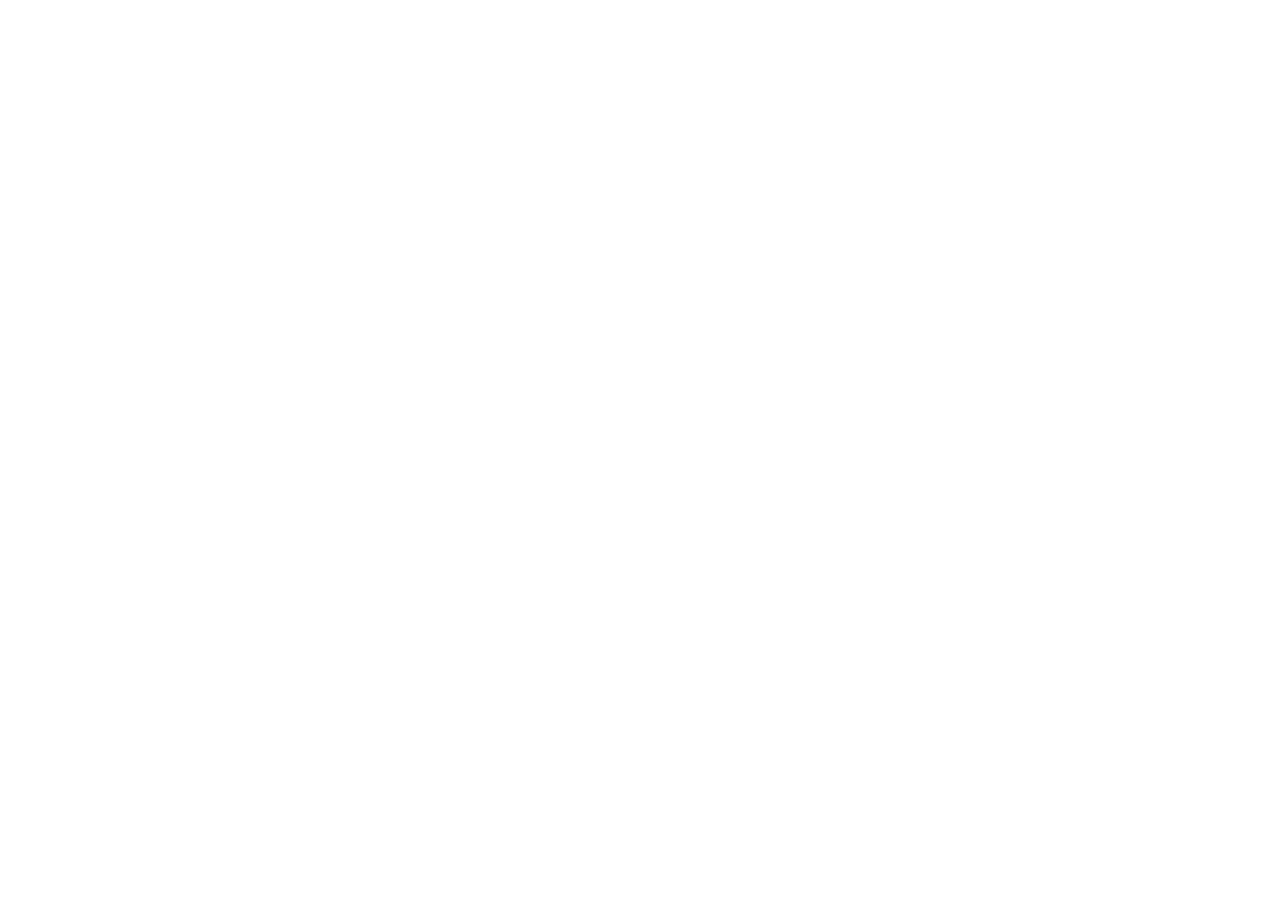
==== index.html @ 3649bbe2 "Crear estructure de proyecto" ====
<!-- Autores: Carlos Santos, Francisco Montoya, Jimmy Vasquez, Edwin Morataya
Fecha: Septiembre 20, 2024 -->
<!DOCTYPE html>
<html lang="en">
  <head>
    <meta charset="UTF-8" />
    <meta name="viewport" content="width=device-width, initial-scale=1.0" />
    <title>Agencia de viajes</title>
    <link rel="stylesheet" href="./assets/css/styles.css" />
  </head>
  <body>
    <div class="container">
      <main class="main-container"></main>
    </div>
  </body>
</html>
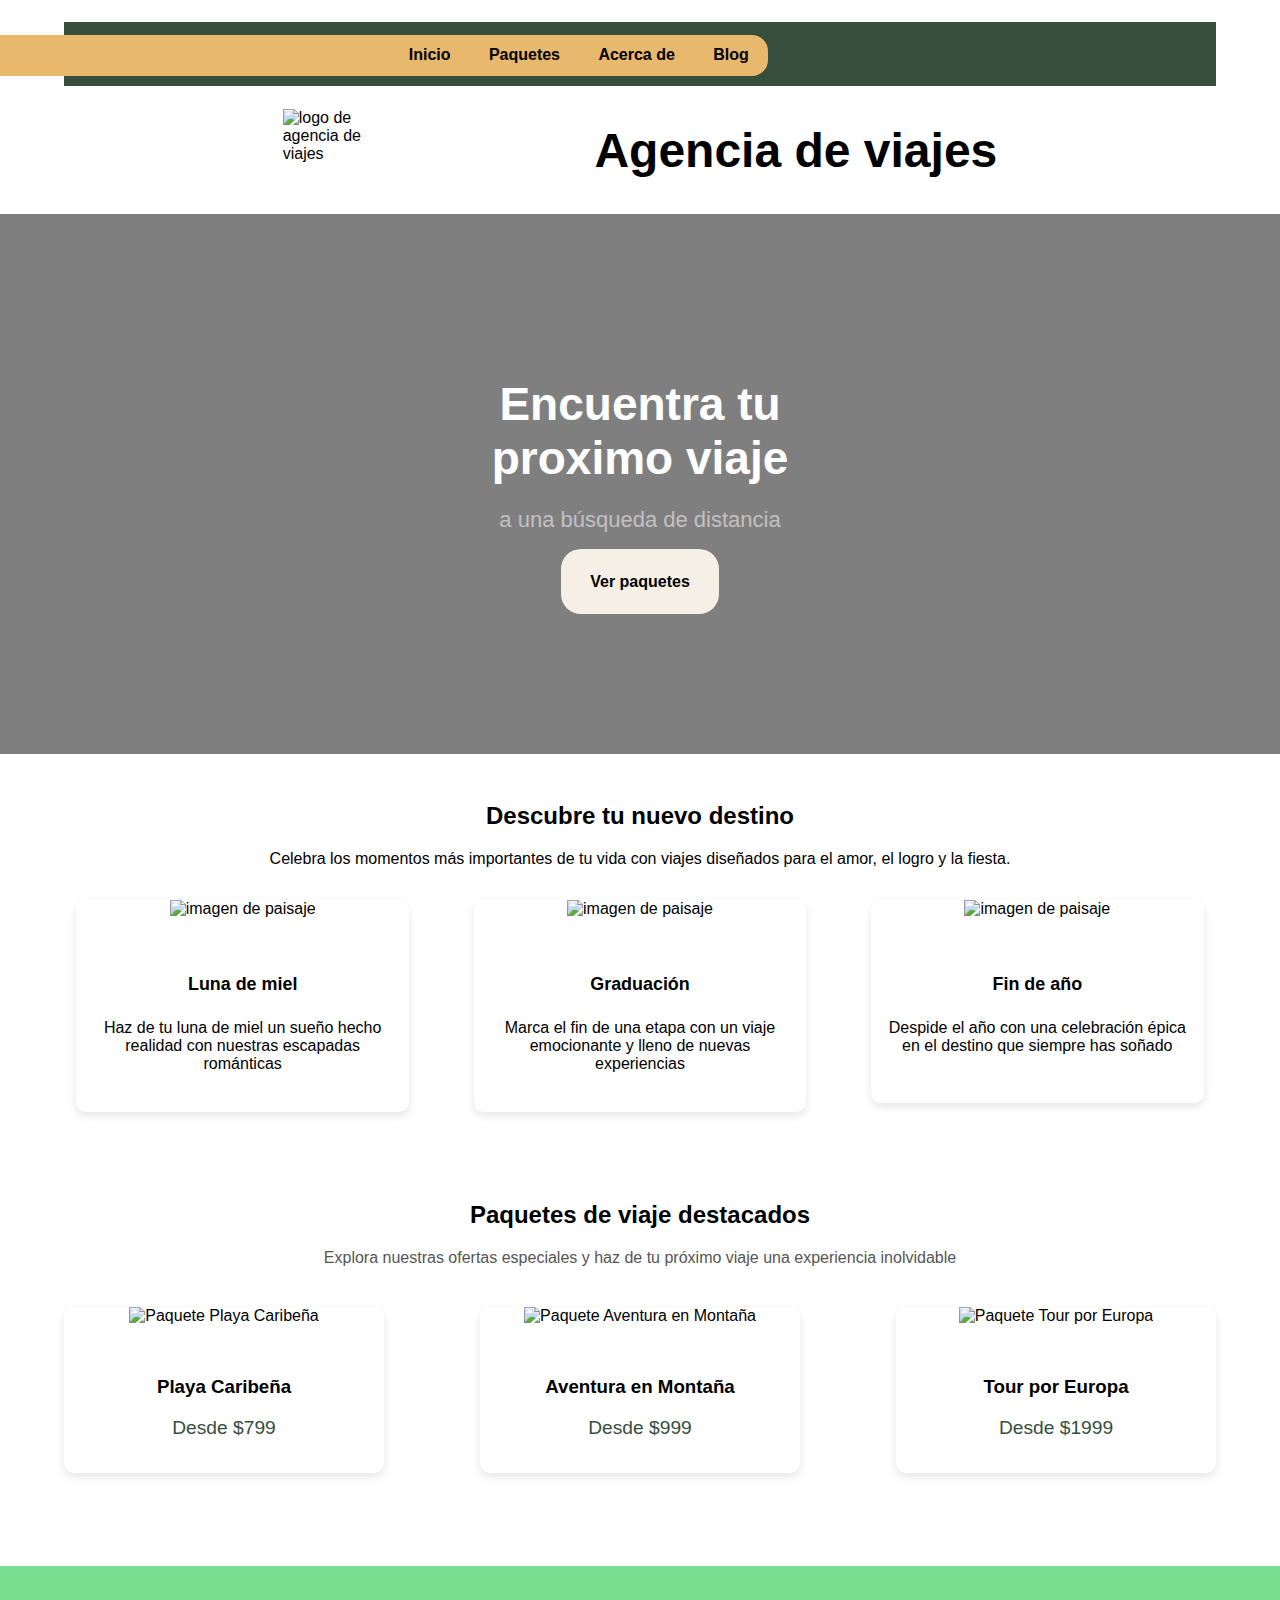
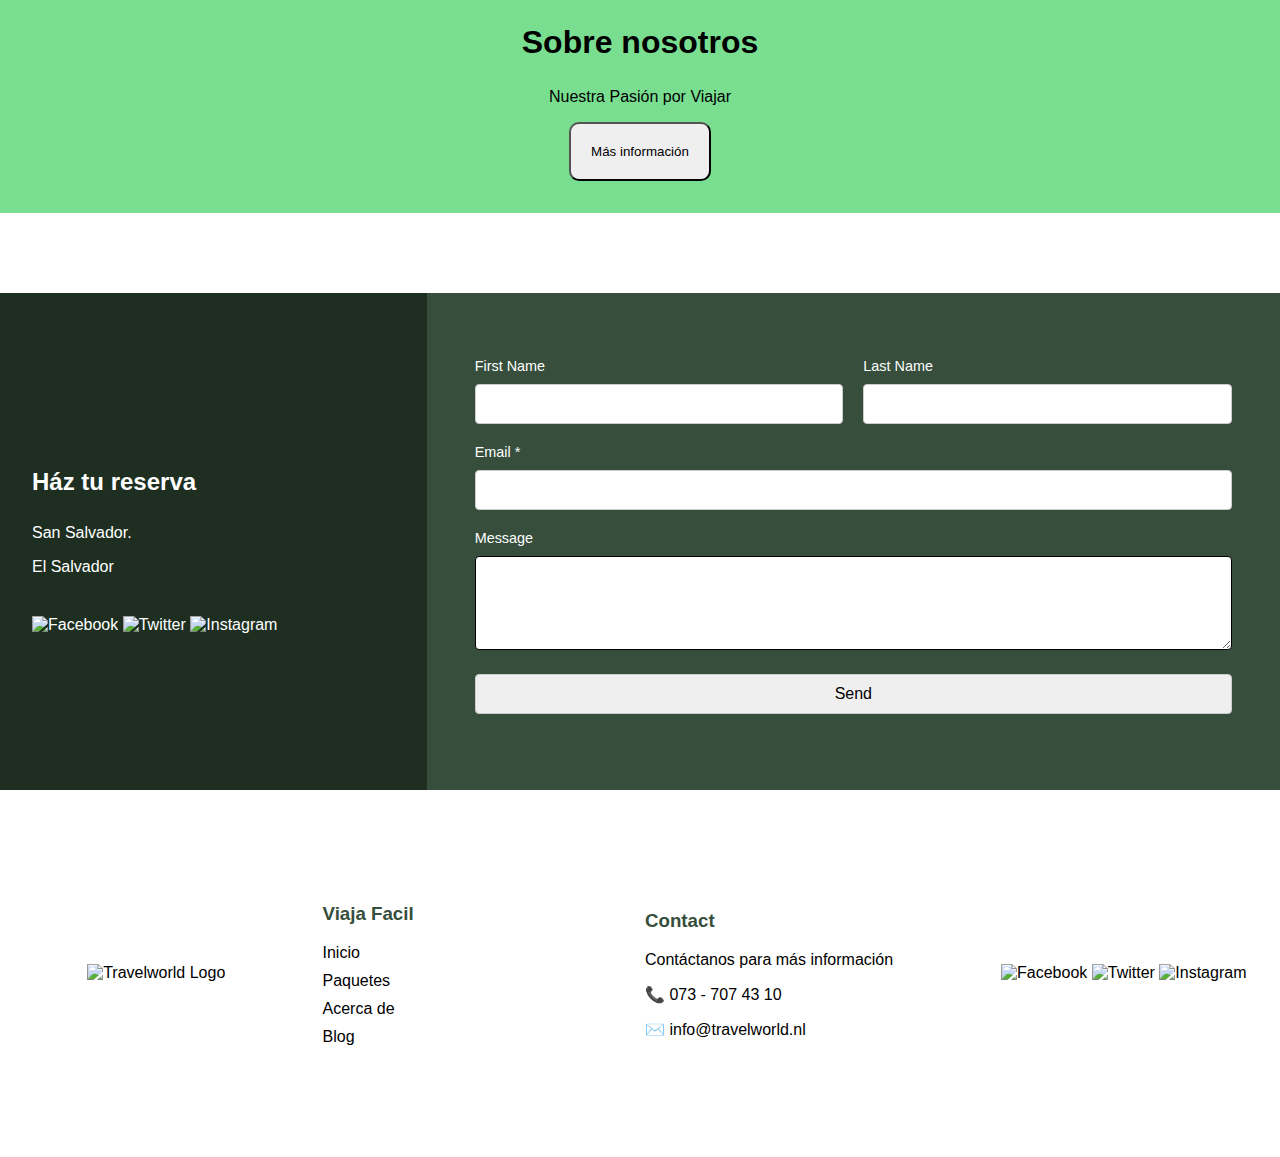
==== commit 3dcc7df3: "pagina principal terminada" ====
--- a/index.html
+++ b/index.html
@@ -2,15 +2,304 @@
 Fecha: Septiembre 20, 2024 -->
 <!DOCTYPE html>
 <html lang="en">
-  <head>
-    <meta charset="UTF-8" />
-    <meta name="viewport" content="width=device-width, initial-scale=1.0" />
-    <title>Agencia de viajes</title>
-    <link rel="stylesheet" href="./assets/css/styles.css" />
-  </head>
-  <body>
-    <div class="container">
-      <main class="main-container"></main>
-    </div>
-  </body>
+   <head>
+      <meta charset="UTF-8" />
+      <meta name="viewport" content="width=device-width, initial-scale=1.0" />
+      <title>Agencia de viajes</title>
+      <link rel="stylesheet" href="./assets/css/home.css" />
+   </head>
+
+   <body>
+      <!-- header -->
+      <header class="header">
+         <!-- navbar -->
+         <div class="navbar-container container">
+            <nav class="navbar">
+               <a href="#">Inicio</a>
+               <a href="#">Paquetes</a>
+               <a href="#">Acerca de</a>
+               <a href="#">Blog</a>
+            </nav>
+         </div>
+
+         <!-- seccion logo -->
+         <section class="header-logo-section container">
+            <!-- imagen logo -->
+            <img
+               src="https://static.wixstatic.com/media/7fe010_73d2c13248a644cc9512ad76445589a5~mv2.jpg/v1/crop/x_0,y_0,w_251,h_222/fill/w_169,h_149,al_c,q_80,usm_0.66_1.00_0.01,enc_auto/WhatsApp%20Image%202024-08-08%20at%207_25_edited.jpg"
+               alt="logo de agencia de viajes"
+            />
+
+            <!-- titulo principal -->
+            <h1>Agencia de viajes</h1>
+         </section>
+      </header>
+
+      <!-- seccion banner imagen -->
+      <section class="banner-section">
+         <div class="banner-text">
+            <h2>Encuentra tu proximo viaje</h2>
+            <p>a una búsqueda de distancia</p>
+            <a href="" class="btn-section">Ver paquetes</a>
+         </div>
+      </section>
+
+      <!-- Contenido principal -->
+      <main class="main-container container">
+         <!-- seccion destinos personalizados-->
+         <section class="destinos-section">
+            <article class="destinos-section-head">
+               <h2>Descubre tu nuevo destino</h2>
+               <p>
+                  Celebra los momentos más importantes de tu vida con viajes
+                  diseñados para el amor, el logro y la fiesta.
+               </p>
+            </article>
+
+            <!-- cards destinos section -->
+            <section class="cards-section">
+               <!-- card 1-->
+               <a href="">
+                  <article class="card">
+                     <!-- card imagen -->
+                     <img
+                        src="https://static.wixstatic.com/media/7fe010_4db3cd752ced4baeb2a96ca24a5290f4~mv2.jpeg/v1/fill/w_492,h_388,al_c,q_80,usm_0.66_1.00_0.01,enc_auto/95470-shutterstock-194131748.jpeg"
+                        alt="imagen de paisaje"
+                     />
+                     <div class="card-body">
+                        <h4>Luna de miel</h4>
+                        <p>
+                           Haz de tu luna de miel un sueño hecho realidad con
+                           nuestras escapadas románticas
+                        </p>
+                     </div>
+                  </article>
+               </a>
+               <!-- card -->
+
+               <!-- card 2-->
+               <a href="">
+                  <article class="card">
+                     <!-- card imagen -->
+                     <div class="card-img">
+                        <img
+                           src="https://static.wixstatic.com/media/7fe010_bcb2073e258748fea3c7adc14b968b73~mv2.jpg/v1/fill/w_526,h_388,al_c,q_80,usm_0.66_1.00_0.01,enc_auto/7fe010_bcb2073e258748fea3c7adc14b968b73~mv2.jpg"
+                           alt="imagen de paisaje"
+                        />
+                     </div>
+                     <div class="card-body">
+                        <h4>Graduación</h4>
+                        <p>
+                           Marca el fin de una etapa con un viaje emocionante y
+                           lleno de nuevas experiencias
+                        </p>
+                     </div>
+                  </article>
+               </a>
+               <!-- card -->
+
+               <!-- card 2-->
+               <a href="">
+                  <article class="card">
+                     <!-- card imagen -->
+                     <div class="card-img">
+                        <img
+                           src="https://static.wixstatic.com/media/7fe010_07b0722a3aa448d8b5c2061441471048~mv2.jpg/v1/fill/w_508,h_372,al_c,q_80,usm_0.66_1.00_0.01,enc_auto/7fe010_07b0722a3aa448d8b5c2061441471048~mv2.jpg"
+                           alt="imagen de paisaje"
+                        />
+                     </div>
+                     <div class="card-body">
+                        <h4>Fin de año</h4>
+                        <p>
+                           Despide el año con una celebración épica en el
+                           destino que siempre has soñado
+                        </p>
+                     </div>
+                  </article>
+               </a>
+
+               <!-- card -->
+            </section>
+         </section>
+         <!-- seccion destinos personalizados-->
+
+         <!-- Seccion paquetes destacados-->
+         <section class="paquetes-destacados">
+            <h2>Paquetes de viaje destacados</h2>
+            <p>
+               Explora nuestras ofertas especiales y haz de tu próximo viaje una
+               experiencia inolvidable
+            </p>
+
+            <div class="paquetes-grid">
+               <!-- Paquete 1 -->
+               <a href="">
+                  <article class="paquete">
+                     <img
+                        src="https://encrypted-tbn0.gstatic.com/images?q=tbn:ANd9GcSveOXgzT2mdjJC16lYp4Y5tU8vc6wp-omyhg&s"
+                        alt="Paquete Playa Caribeña"
+                     />
+                     <div class="paquete-body">
+                        <h3>Playa Caribeña</h3>
+                        <p>Desde $799</p>
+                     </div>
+                  </article>
+               </a>
+
+               <!-- Paquete 2 -->
+               <a href="">
+                  <article class="paquete">
+                     <img
+                        src="https://encrypted-tbn0.gstatic.com/images?q=tbn:ANd9GcRb-yh9UvuWt_qqqXY_v-ittiZkRPTKiAXGOg&s"
+                        alt="Paquete Aventura en Montaña"
+                     />
+                     <div class="paquete-body">
+                        <h3>Aventura en Montaña</h3>
+                        <p>Desde $999</p>
+                     </div>
+                  </article>
+               </a>
+
+               <!-- Paquete 3 -->
+               <a href="">
+                  <article class="paquete">
+                     <img
+                        src="https://uvn-brightspot.s3.amazonaws.com/assets/vixes/imj/nuestrorumbo/5/5-lugares-turisticos-de-Europa-5.jpg"
+                        alt="Paquete Tour por Europa"
+                     />
+                     <div class="paquete-body">
+                        <h3>Tour por Europa</h3>
+                        <p>Desde $1999</p>
+                     </div>
+                  </article>
+               </a>
+            </div>
+         </section>
+      </main>
+
+      <!-- seccion Sobre nosotros -->
+      <section class="about-section">
+         <h2>Sobre nosotros</h2>
+
+         <p>Nuestra Pasión por Viajar</p>
+
+         <button type="submit" id="about-btn">Más información</button>
+
+         <div id="about-texto-section">
+            <article class="about-texto">
+               <h4>La historia</h4>
+               <p>
+                  Viaja Fácil es una agencia de viajes recién establecida en el
+                  año 2023. Nos especializamos en paquetes turísticos
+                  personalizados, excursiones y servicios de viaje a medida para
+                  clientes tanto nacionales como internacionales.
+               </p>
+            </article>
+         </div>
+      </section>
+
+      <!-- seccion reservar paquete -->
+      <section class="reserva-section">
+         <article class="reserva-info">
+            <h2>Ház tu reserva</h2>
+            <p>San Salvador.</p>
+            <p>El Salvador</p>
+            <div class="social-icons">
+               <img
+                  src="https://static.wixstatic.com/media/11062b_366f7fdbcafc4effaeddb0dba92014c1~mv2.png/v1/fill/w_45,h_45,al_c,q_85,usm_0.66_1.00_0.01,enc_auto/11062b_366f7fdbcafc4effaeddb0dba92014c1~mv2.png"
+                  alt="Facebook"
+               />
+               <img
+                  src="https://static.wixstatic.com/media/11062b_681c6c82d3344ca09a024b18998e0f66~mv2.png/v1/fill/w_45,h_45,al_c,q_85,usm_0.66_1.00_0.01,enc_auto/11062b_681c6c82d3344ca09a024b18998e0f66~mv2.png"
+                  alt="Twitter"
+               />
+               <img
+                  src="https://static.wixstatic.com/media/11062b_6e9638ad803e4099a6116eb750b5a584~mv2.png/v1/fill/w_45,h_45,al_c,q_85,usm_0.66_1.00_0.01,enc_auto/11062b_6e9638ad803e4099a6116eb750b5a584~mv2.png"
+                  alt="Instagram"
+               />
+            </div>
+         </article>
+
+         <!-- formulario reserva -->
+         <article class="reserva-form-section">
+            <form action="#" id="form">
+               <div class="form-group">
+                  <label for="firstName">First Name</label>
+                  <input type="text" id="firstName" name="firstName" />
+               </div>
+
+               <div class="form-group">
+                  <label for="lastName">Last Name</label>
+                  <input type="text" id="lastName" name="lastName" />
+               </div>
+
+               <div class="form-group">
+                  <label for="email">Email *</label>
+                  <input type="email" id="email" name="email" required />
+               </div>
+
+               <div class="form-group">
+                  <label for="message">Message</label>
+                  <textarea id="message" name="message" rows="4"></textarea>
+               </div>
+
+               <div class="form-group">
+                  <input type="submit" value="Send" />
+               </div>
+            </form>
+         </article>
+      </section>
+
+      <!-- footer -->
+      <footer class="footer">
+         <!-- Column 1: Logo -->
+         <section class="footer-column footer-logo">
+            <img
+               src="https://static.wixstatic.com/media/7fe010_73d2c13248a644cc9512ad76445589a5~mv2.jpg/v1/crop/x_0,y_0,w_251,h_222/fill/w_169,h_149,al_c,q_80,usm_0.66_1.00_0.01,enc_auto/WhatsApp%20Image%202024-08-08%20at%207_25_edited.jpg"
+               alt="Travelworld Logo"
+            />
+         </section>
+
+         <!-- Column 2: Travelworld -->
+         <section class="footer-column menu">
+            <h3>Viaja Facil</h3>
+            <ul>
+               <li><a href="#">Inicio</a></li>
+               <li><a href="#">Paquetes</a></li>
+               <li><a href="#">Acerca de</a></li>
+               <li><a href="#">Blog</a></li>
+            </ul>
+         </section>
+
+         <!-- Column 3: Contact -->
+         <section class="footer-column contact">
+            <div class="contact-info">
+               <h3>Contact</h3>
+
+               <p>Contáctanos para más información</p>
+               <p>📞 073 - 707 43 10</p>
+               <p>✉️ info@travelworld.nl</p>
+            </div>
+         </section>
+
+         <!-- Column 4: Redes sociales -->
+         <div class="footer-column social-icons">
+            <img
+               src="https://static.wixstatic.com/media/11062b_366f7fdbcafc4effaeddb0dba92014c1~mv2.png/v1/fill/w_45,h_45,al_c,q_85,usm_0.66_1.00_0.01,enc_auto/11062b_366f7fdbcafc4effaeddb0dba92014c1~mv2.png"
+               alt="Facebook"
+            />
+            <img
+               src="https://static.wixstatic.com/media/11062b_681c6c82d3344ca09a024b18998e0f66~mv2.png/v1/fill/w_45,h_45,al_c,q_85,usm_0.66_1.00_0.01,enc_auto/11062b_681c6c82d3344ca09a024b18998e0f66~mv2.png"
+               alt="Twitter"
+            />
+            <img
+               src="https://static.wixstatic.com/media/11062b_6e9638ad803e4099a6116eb750b5a584~mv2.png/v1/fill/w_45,h_45,al_c,q_85,usm_0.66_1.00_0.01,enc_auto/11062b_6e9638ad803e4099a6116eb750b5a584~mv2.png"
+               alt="Instagram"
+            />
+         </div>
+      </footer>
+
+      <!-- script -->
+      <script src="./assets/js/home.js"></script>
+   </body>
 </html>
--- a/assets/css/home.css
+++ b/assets/css/home.css
@@ -0,0 +1,559 @@
+/* box model */
+html {
+   box-sizing: border-box;
+   font-family: "roboto", sans-serif;
+}
+*,
+*:before,
+*:after {
+   box-sizing: inherit;
+}
+body {
+   margin: 0;
+}
+
+/* tipografia */
+@import url("https://fonts.googleapis.com/css2?family=Roboto:ital,wght@0,100;0,300;0,400;1,100&family=SUSE&display=swap");
+
+/* --- Container ---*/
+
+.container {
+   width: 90vw;
+   margin: 0 auto;
+}
+
+.header {
+   display: flex;
+   flex-direction: column;
+   position: relative;
+}
+
+.header .navbar-container {
+   background-color: #364e3b;
+   height: 4rem;
+   margin-top: 1.4rem;
+}
+
+.header .navbar {
+   display: flex;
+   justify-content: flex-end;
+   width: 60vw;
+   max-height: 8vh;
+   background-color: #e8b86d;
+   border-top-right-radius: 1rem;
+   border-bottom-right-radius: 1rem;
+   position: absolute;
+   left: 0;
+   top: 2.2rem;
+   align-items: center;
+}
+
+.header .navbar a {
+   text-decoration: none;
+   color: black;
+   display: block;
+   padding: 0.7rem 1.2rem;
+   font-size: 1em;
+   font-weight: bold;
+}
+
+.header .navbar a:hover {
+   background-color: #f6efe6;
+   color: #000;
+   border-radius: 0.8rem;
+}
+
+.header .header-logo-section {
+   display: flex;
+   align-items: center;
+   justify-content: space-evenly;
+   height: 6rem;
+   padding: 4rem 0;
+}
+
+.header .header-logo-section img {
+   width: 93px;
+   height: 82px;
+   object-fit: cover;
+}
+
+.header .header-logo-section h1 {
+   font-size: 3em;
+}
+
+/* banner section */
+.banner-section {
+   background-image: linear-gradient(rgba(0, 0, 0, 0.5), rgba(0, 0, 0, 0.5)),
+      url(https://static.wixstatic.com/media/11062b_95b1a1a7879d441b82568b737c5f3c21~mv2.jpg/v1/fill/w_2321,h_1343,fp_0.50_0.50,q_90,usm_0.66_1.00_0.01,enc_auto/11062b_95b1a1a7879d441b82568b737c5f3c21~mv2.jpg);
+   max-width: 100%;
+   height: 540px;
+   object-fit: cover;
+   background-position: 70% 70%;
+   text-align: center;
+   position: relative;
+}
+
+.banner-section .banner-text {
+   position: absolute;
+   width: 22rem;
+   top: 50%;
+   left: 50%;
+   transform: translate(-50%, -50%);
+   text-align: center;
+}
+
+.banner-section h2 {
+   font-size: 46px;
+   color: white;
+   margin: 0;
+}
+
+.banner-section p {
+   color: rgb(194, 192, 192);
+   font-size: 22px;
+   margin-bottom: 40px;
+}
+
+.banner-section .banner-text .btn-section {
+   padding: 1.5rem 1.8rem;
+   border-radius: 20px;
+   background-color: #f6efe6;
+   margin-top: 1rem;
+}
+
+.banner-section .banner-text a {
+   font-size: 1em;
+   font-weight: bold;
+   text-decoration: none;
+   color: #000;
+   transition: 0.5s;
+}
+
+.banner-section .banner-text a:hover {
+   background-color: #79de90;
+   color: #000;
+   transition: 0.5s;
+}
+
+.destinos-section {
+   margin-top: 3rem;
+}
+
+/* contenido principal */
+.main-container .destinos-section .destinos-section-head {
+   text-align: center;
+   margin-bottom: 2rem;
+}
+
+.destinos-section .cards-section {
+   display: flex;
+   justify-content: space-around;
+   gap: 40px;
+}
+
+.destinos-section .cards-section a {
+   text-decoration: none;
+   color: #000;
+}
+
+.destinos-section .cards-section .card {
+   flex: 1 1 300px;
+   background-color: #fff;
+   border-radius: 10px;
+   box-shadow: 0 4px 8px rgba(0, 0, 0, 0.1);
+   overflow: hidden;
+   text-align: center;
+   transition: transform 0.3s ease;
+   max-width: 26vw;
+   max-height: 96%;
+}
+
+.card .card-body {
+   padding: 2em 1em;
+}
+
+.card .card-body h4 {
+   font-size: 1.12em;
+}
+
+/* Efecto de movimiento */
+.destinos-section .cards-section .card:hover {
+   transform: translateY(-10px);
+}
+
+.destinos-section .cards-section .card img {
+   width: 100%;
+   height: 220px;
+}
+
+/* seccion Paquetes destacados */
+
+.paquetes-destacados {
+   text-align: center;
+   margin: 5rem 0;
+}
+
+.paquetes-destacados h2 {
+   font-size: 1.5em;
+   margin-bottom: 20px;
+}
+
+.paquetes-destacados p {
+   font-size: 1rem;
+   color: #555;
+   margin-bottom: 2.5rem;
+}
+
+.paquetes-destacados .paquetes-grid {
+   display: flex;
+   gap: 40px;
+   justify-content: space-between;
+}
+
+.paquetes-destacados .paquetes-grid a {
+   text-decoration: none;
+   color: black;
+}
+
+.paquetes-destacados .paquetes-grid .paquete {
+   background-color: #fff;
+   border-radius: 10px;
+   box-shadow: 0 4px 8px rgba(0, 0, 0, 0.1);
+   overflow: hidden;
+   transition: transform 0.3s ease;
+   max-height: 93%;
+   width: 25vw;
+}
+
+/* efecto de movimiento */
+.paquetes-destacados .paquetes-grid .paquete:hover {
+   transform: translateY(-10px);
+}
+
+.paquetes-destacados .paquetes-grid .paquete img {
+   width: 100%;
+   height: 200px;
+   object-fit: cover;
+}
+
+.paquetes-destacados .paquetes-grid .paquete .paquete-body {
+   padding: 2rem;
+}
+
+.paquetes-destacados .paquetes-grid .paquete .paquete-body p {
+   font-size: 1.2rem;
+   color: #364e3b;
+   margin-bottom: 15px;
+}
+
+.paquetes-destacados .paquetes-grid .paquete .paquete-body p:hover {
+   text-decoration: underline #79de90;
+}
+
+/* Seccion Sobre nosotros */
+
+.about-section {
+   text-align: center;
+   background-color: #79de90;
+   padding: 2rem 0;
+   margin-bottom: 5rem;
+}
+
+.about-section h2 {
+   font-size: 2em;
+}
+
+.about-section #about-btn {
+   cursor: pointer;
+   padding: 20px;
+   border-radius: 10px;
+   transition: 0.3s;
+}
+
+.about-section #about-btn:hover {
+   background-color: black;
+   color: white;
+   transition: 0.3s;
+}
+
+.about-section #about-texto-section {
+   display: none;
+}
+
+.about-section #about-texto-section .about-texto h4 {
+   font-size: 1.3em;
+   text-align: center;
+}
+
+.about-section #about-texto-section .about-texto {
+   width: 50vw;
+   line-height: 1.5rem;
+   margin: 0 auto;
+   text-align: justify;
+}
+
+/* Seccion reservar paquete */
+
+.reserva-section {
+   display: grid;
+   grid-template-columns: 1fr 2fr;
+   grid-template-rows: 497px;
+}
+.reserva-section .reserva-info {
+   display: flex;
+   flex-direction: column;
+   justify-content: center;
+   background-color: #1e2f22;
+   color: white;
+   padding: 2rem;
+}
+.reserva-section .reserva-info p {
+   line-height: 2px;
+}
+
+.reserva-section .reserva-info .social-icons {
+   margin-top: 2rem;
+}
+
+.reserva-section .reserva-info .social-icons img {
+   width: 25px;
+   height: 25px;
+}
+.reserva-section .reserva-form-section {
+   padding: 3rem;
+   display: flex;
+   flex-direction: column;
+   align-items: center;
+   justify-content: center;
+   background-color: #364e3b;
+}
+
+#form {
+   display: grid;
+   grid-template-columns: 1fr 1fr;
+   column-gap: 20px;
+   row-gap: 10px;
+   width: 100%;
+}
+
+#form .form-group:nth-child(3),
+.form-group:nth-child(4),
+.form-group:nth-child(5) {
+   grid-column: 1 / 3;
+}
+
+.form-group label {
+   display: block;
+   margin-bottom: 10px;
+   font-size: 0.9em;
+   color: #fff;
+}
+
+.form-group input,
+.form-group textarea {
+   width: 100%;
+   padding: 10px;
+   border: 1px solid #ccc;
+   border-radius: 4px;
+   font-size: 16px;
+   margin-bottom: 10px;
+}
+
+.form-group input:hover,
+.form-group textarea {
+   border: 1px solid black;
+}
+
+/* Footer */
+
+.footer {
+   display: grid;
+   grid-template-columns: repeat(4, 1fr);
+   height: 367px;
+   align-items: center;
+   gap: 10px;
+   text-align: center;
+}
+
+.footer .footer-logo img {
+   width: 93px;
+   height: 82px;
+}
+
+.footer .footer-column h3 {
+   text-align: start;
+   color: #364e3b;
+}
+
+.footer-column .contact-info {
+   text-align: start;
+}
+
+.footer .footer-column ul {
+   list-style: none;
+   padding: 0;
+}
+
+.footer .footer-column ul li {
+   text-align: start;
+   margin-bottom: 10px;
+}
+
+.footer .footer-column ul li a {
+   text-decoration: none;
+   color: black;
+}
+.footer .footer-column ul li a:hover {
+   color: #79de90;
+}
+
+/* Media Queries */
+
+@media (max-width: 769px) {
+   /* header */
+   .header .navbar {
+      width: 70vw;
+   }
+
+   /* footer */
+   .footer .social-icons {
+      display: flex;
+      flex-direction: column;
+      justify-content: space-evenly;
+      align-items: center;
+      height: 40%;
+   }
+   .footer .social-icons img {
+      width: 25px;
+      height: 25px;
+   }
+}
+
+@media (max-width: 600px) {
+   .header .navbar {
+      width: 80vw;
+   }
+
+   .header .header-logo-section h1 {
+      font-size: 2em;
+   }
+
+   /* banner imagen */
+   .banner-section {
+      background-position: 59% 66%;
+   }
+
+   /* main cards */
+   .main-container .destinos-section .destinos-section-head {
+      width: 83%;
+      margin: 0 auto;
+   }
+
+   .destinos-section .cards-section {
+      display: flex;
+      flex-direction: column;
+      align-items: center;
+      margin: 4rem 0;
+   }
+
+   .paquetes-destacados p {
+      width: 83%;
+      margin: 0 auto;
+   }
+
+   .destinos-section .cards-section .card {
+      max-width: 77vw;
+      margin-bottom: 2rem;
+   }
+
+   /* cards paquetes destacados */
+
+   .paquetes-destacados .paquetes-grid {
+      display: flex;
+      flex-direction: column;
+      align-items: center;
+      margin: 4rem 0;
+   }
+   .paquetes-destacados .paquetes-grid .paquete {
+      width: 75vw;
+      margin-bottom: 2rem;
+   }
+
+   /* sobre nosotros  */
+
+   .about-section #about-texto-section .about-texto {
+      width: 64vw;
+   }
+
+   /* reserva formulario */
+   .reserva-section {
+      display: flex;
+      flex-direction: column;
+   }
+
+   .reserva-section .reserva-info {
+      align-items: center;
+   }
+
+   #form {
+      display: flex;
+      flex-direction: column;
+   }
+
+   /* footer */
+   .footer {
+      grid-template-columns: 1fr 1fr;
+   }
+   .footer-column {
+      margin: 0 auto;
+   }
+
+   .footer .footer-column .contact-info {
+      font-size: 0.8em;
+      display: flex;
+      flex-direction: column;
+      justify-content: flex-end;
+      padding: 2rem;
+      text-align: center;
+   }
+
+   .footer .footer-column .contact-info h3 {
+      text-align: center;
+   }
+
+   .footer .social-icons {
+      display: flex;
+      justify-content: space-evenly;
+      height: 70%;
+   }
+}
+
+@media (max-width: 500px) {
+   .header .navbar-container {
+      height: 200px;
+      position: relative;
+      width: 100%;
+   }
+
+   .header .navbar {
+      display: flex;
+      flex-direction: column;
+      border-radius: 20px;
+      max-height: 100%;
+      width: 100%;
+      position: absolute;
+      top: 16px;
+      left: 50%;
+      transform: translateX(-50%);
+      background-color: #364e3b;
+   }
+
+   .header .navbar a{
+      color: #fff;
+   }
+
+   .header .header-logo-section{
+      flex-direction: column;
+      height: 20rem;
+   }
+}
